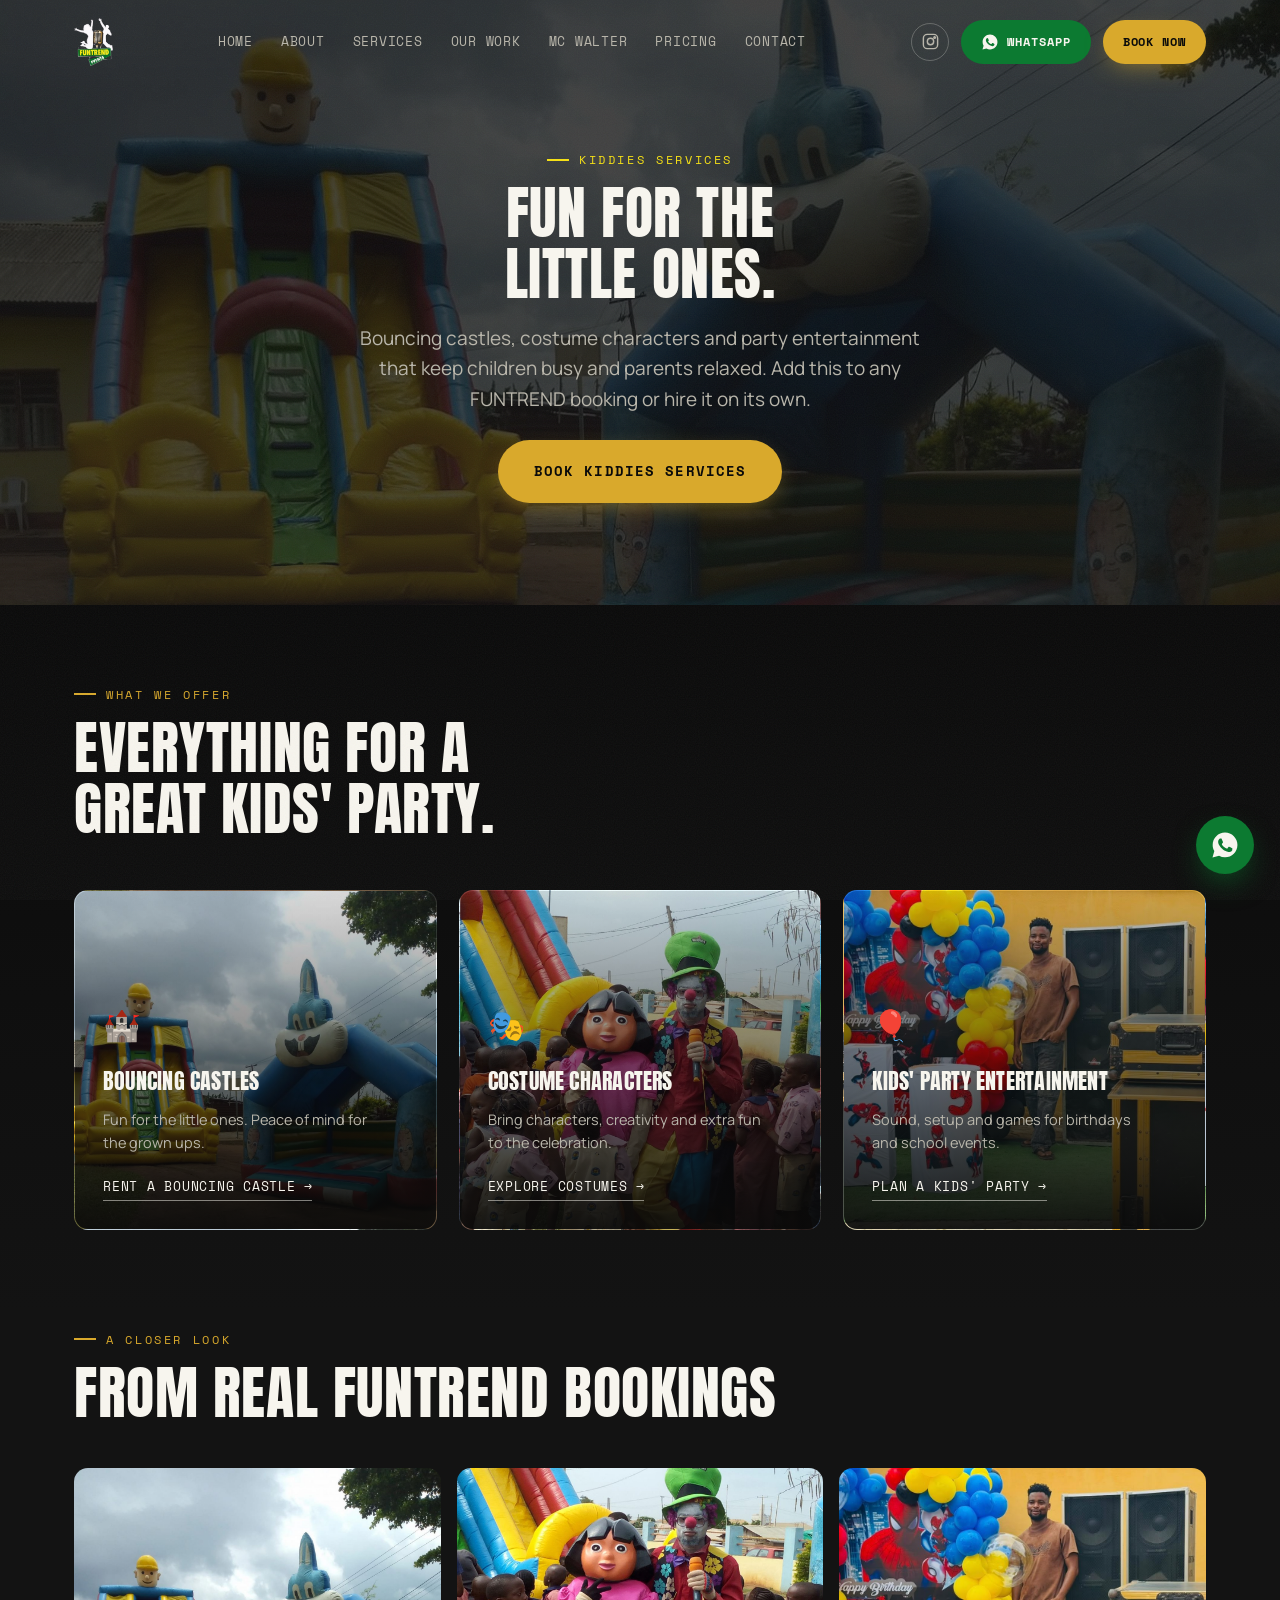
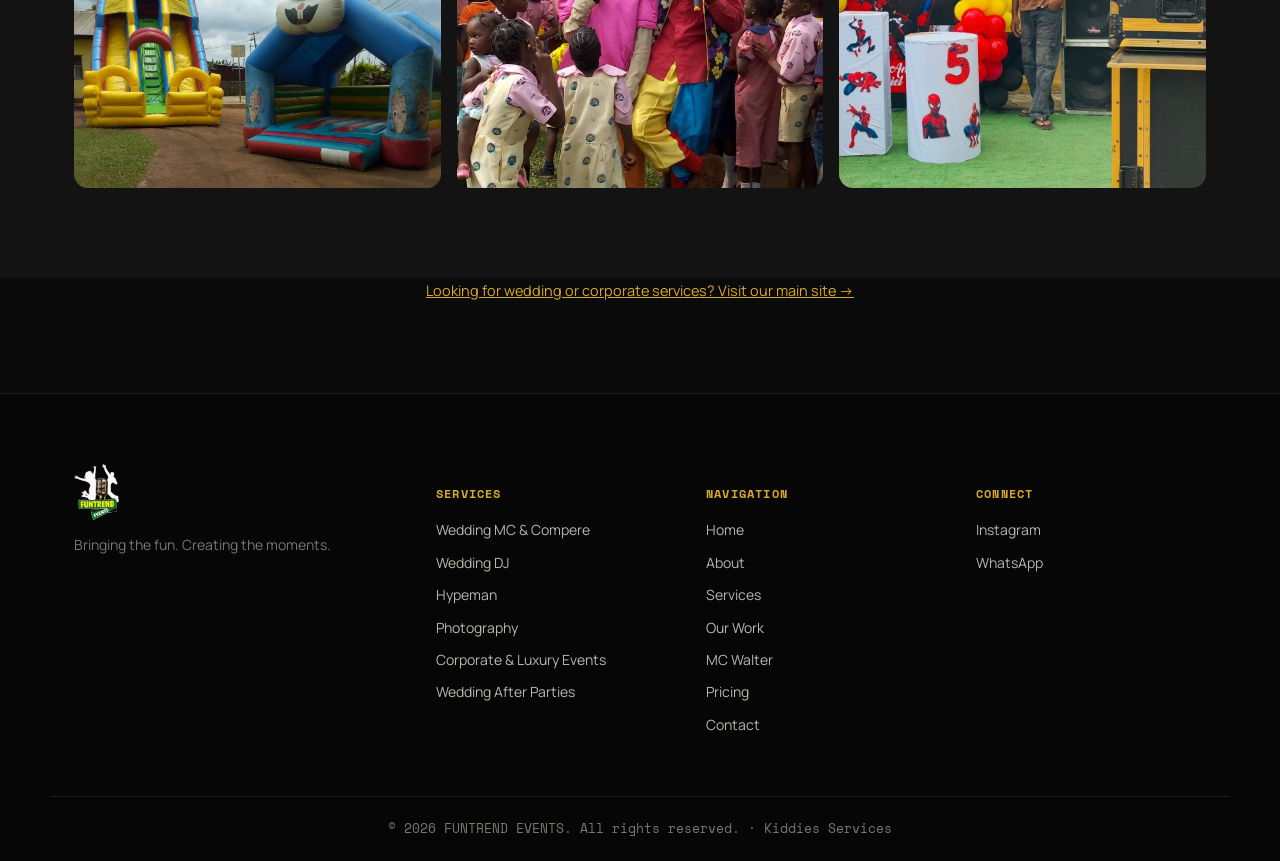
==== kiddies.html @ c2517381 "Wedding-focused rebrand: new services, pricing page, kiddies page, real client testimonials" ====
<!DOCTYPE html>
<html lang="en">
<head>
<meta charset="UTF-8">
<meta name="viewport" content="width=device-width, initial-scale=1.0, viewport-fit=cover">
<title>Kiddies Services | FUNTREND EVENTS Bouncing Castles &amp; Costume Characters</title>
<meta name="description" content="FUNTREND EVENTS kiddies services in Lagos, Nigeria. Bouncing castle rentals, costume and mascot characters, and party entertainment for children's birthdays and school events.">
<meta property="og:title" content="FUNTREND EVENTS Kiddies Services">
<meta property="og:description" content="Bouncing castles, costume characters and party entertainment for children's celebrations.">
<meta property="og:type" content="website">
<meta property="og:image" content="assets/images/castles.jpg">
<meta name="twitter:card" content="summary_large_image">
<link rel="icon" href="assets/images/logo.png">
<link rel="preconnect" href="https://fonts.googleapis.com">
<link rel="preconnect" href="https://fonts.gstatic.com" crossorigin>
<link href="https://fonts.googleapis.com/css2?family=Anton&family=Manrope:wght@400;500;600;700;800&family=Space+Mono:wght@400;700&display=swap" rel="stylesheet">
<link rel="stylesheet" href="assets/css/site.css">
<style>
/* ===== kiddies-page-only styles ===== */
.kiddies-hero{
  position:relative; padding:150px 0 80px; text-align:center; overflow:hidden;
  background:linear-gradient(180deg, #0a0a0a 0%, #131313 100%);
}
.kiddies-hero-bg{
  position:absolute; inset:0; background-image:url('assets/images/castles.jpg');
  background-size:cover; background-position:center 55%; opacity:0.22;
}
.kiddies-hero-content{ position:relative; z-index:2; max-width:680px; margin:0 auto; padding:0 24px; }
.kiddies-hero .eyebrow{ justify-content:center; color:var(--gold-bright); }
.kiddies-hero .eyebrow::before{ background:var(--gold-bright); }

.kiddies-services{ padding:80px 0; }
.kiddies-grid{ display:grid; grid-template-columns:repeat(3, 1fr); gap:22px; margin-top:50px; }

.kiddies-gallery{ padding:20px 0 90px; }
.kiddies-gallery-grid{ display:grid; grid-template-columns:repeat(3, 1fr); gap:16px; margin-top:44px; }
.kiddies-gallery-grid img{ width:100%; height:320px; object-fit:cover; border-radius:var(--radius); }

.kiddies-back{ text-align:center; padding:0 0 90px; }
.kiddies-back a{ color:var(--gold); text-decoration:underline; font-size:14.5px; }

@media (max-width:980px){
  .kiddies-grid, .kiddies-gallery-grid{ grid-template-columns:repeat(2, 1fr); }
}
@media (max-width:640px){
  .kiddies-grid, .kiddies-gallery-grid{ grid-template-columns:1fr; padding:0 20px; }
  .kiddies-hero{ padding:120px 0 60px; }
}
</style>
</head>
<body>
<div class="grain"></div>

<!-- ===== NAV ===== -->
<nav class="nav" id="nav">
  <div class="nav-inner">
    <a href="index.html" class="nav-logo">
      <img src="assets/images/logo.png" alt="FUNTREND EVENTS logo">
    </a>
    <div class="nav-links" id="navLinks">
      <a href="index.html">Home</a>
      <a href="index.html#about">About</a>
      <a href="index.html#services">Services</a>
      <a href="index.html#work">Our Work</a>
      <a href="index.html#mcwalter">MC Walter</a>
      <a href="pricing.html" class="is-current">Pricing</a>
      <a href="index.html#booking">Contact</a>
    </div>
    <div class="nav-cta">
      <a href="https://www.instagram.com/funtrendevents?igsh=MWdvNW51aXhkNHZ6cQ==" target="_blank" rel="noopener" class="nav-icon" aria-label="FUNTREND EVENTS on Instagram">
        <svg viewBox="0 0 24 24" width="19" height="19" fill="none" stroke="currentColor" stroke-width="1.8"><rect x="3" y="3" width="18" height="18" rx="5"/><circle cx="12" cy="12" r="4"/><circle cx="17.2" cy="6.8" r="1"/></svg>
      </a>
      <a href="https://wa.link/k0zn9k" target="_blank" rel="noopener" class="btn btn-wa-small">
        <svg viewBox="0 0 24 24" width="18" height="18" fill="currentColor"><path d="M12.04 2c-5.46 0-9.9 4.44-9.9 9.9 0 1.75.46 3.45 1.32 4.95L2 22l5.25-1.38a9.9 9.9 0 0 0 4.79 1.22h.01c5.46 0 9.9-4.44 9.9-9.9 0-2.64-1.03-5.12-2.9-6.99A9.82 9.82 0 0 0 12.04 2zm5.8 14.1c-.24.68-1.4 1.32-1.93 1.4-.49.08-1.1.11-1.78-.11-.41-.13-.94-.3-1.61-.6-2.84-1.23-4.7-4.1-4.84-4.29-.14-.19-1.16-1.54-1.16-2.94 0-1.4.73-2.08.99-2.37.26-.29.57-.36.76-.36.19 0 .38 0 .55.01.18.01.42-.07.65.5.24.58.81 2 .88 2.14.07.15.12.32.02.51-.09.19-.14.31-.28.48-.14.17-.29.37-.42.5-.14.14-.28.29-.12.57.16.28.71 1.17 1.52 1.9 1.05.94 1.93 1.23 2.21 1.37.28.14.44.12.6-.07.17-.19.72-.84.91-1.13.19-.29.38-.24.64-.14.26.1 1.66.78 1.94.93.28.14.47.21.53.33.07.12.07.68-.17 1.36z"/></svg>
        <span>WhatsApp</span>
      </a>
      <a href="index.html#booking" class="btn btn-primary btn-small">Book Now</a>
    </div>
    <button class="nav-burger" id="navBurger" aria-label="Open menu">
      <span></span><span></span><span></span>
    </button>
  </div>
</nav>

<div class="mobile-menu" id="mobileMenu">
  <a href="index.html">Home</a>
  <a href="index.html#about">About</a>
  <a href="index.html#services">Services</a>
  <a href="index.html#work">Our Work</a>
  <a href="index.html#mcwalter">MC Walter</a>
  <a href="pricing.html">Pricing</a>
  <a href="index.html#booking">Contact</a>
  <div class="mobile-menu-icons">
    <a href="https://www.instagram.com/funtrendevents?igsh=MWdvNW51aXhkNHZ6cQ==" target="_blank" rel="noopener" aria-label="Instagram">
      <svg viewBox="0 0 24 24" width="24" height="24" fill="none" stroke="currentColor" stroke-width="1.8"><rect x="3" y="3" width="18" height="18" rx="5"/><circle cx="12" cy="12" r="4"/><circle cx="17.2" cy="6.8" r="1"/></svg>
    </a>
  </div>
  <a href="https://wa.link/k0zn9k" target="_blank" rel="noopener" class="btn btn-wa-small" style="margin-top:6px;">Chat on WhatsApp</a>
</div>


<section class="kiddies-hero">
  <div class="kiddies-hero-bg"></div>
  <div class="kiddies-hero-content">
    <p class="eyebrow eyebrow--hero">Kiddies Services</p>
    <h1 class="h2" style="color:var(--white);">FUN FOR THE<br>LITTLE ONES.</h1>
    <p class="hero-sub" style="margin:0 auto;">Bouncing castles, costume characters and party entertainment that keep children busy and parents relaxed. Add this to any FUNTREND booking or hire it on its own.</p>
    <div class="hero-ctas" style="margin-top:26px;">
      <a href="https://wa.link/k0zn9k" target="_blank" rel="noopener" class="btn btn-primary btn-large">Book Kiddies Services</a>
    </div>
  </div>
</section>

<section class="section section--services kiddies-services" id="kiddies-services">
  <div class="container">
    <p class="eyebrow">What We Offer</p>
    <h2 class="h2">EVERYTHING FOR A<br>GREAT KIDS' PARTY.</h2>
  </div>

  <div class="kiddies-grid container">
    <div class="service-card" style="background-image:url('assets/images/castles.jpg'); background-position:center 45%;">
      <div class="service-card-shade"></div>
      <div class="service-card-body">
        <span class="service-icon">🏰</span>
        <h3>Bouncing Castles</h3>
        <p>Fun for the little ones. Peace of mind for the grown ups.</p>
        <a href="https://wa.link/k0zn9k" target="_blank" rel="noopener" class="link-arrow link-arrow--light">Rent a Bouncing Castle</a>
      </div>
    </div>

    <div class="service-card" style="background-image:url('assets/images/costume.jpg'); background-position:center 20%;">
      <div class="service-card-shade"></div>
      <div class="service-card-body">
        <span class="service-icon">🎭</span>
        <h3>Costume Characters</h3>
        <p>Bring characters, creativity and extra fun to the celebration.</p>
        <a href="https://wa.link/k0zn9k" target="_blank" rel="noopener" class="link-arrow link-arrow--light">Explore Costumes</a>
      </div>
    </div>

    <div class="service-card" style="background-image:url('assets/images/crew_birthday.jpg')">
      <div class="service-card-shade"></div>
      <div class="service-card-body">
        <span class="service-icon">🎈</span>
        <h3>Kids' Party Entertainment</h3>
        <p>Sound, setup and games for birthdays and school events.</p>
        <a href="https://wa.link/k0zn9k" target="_blank" rel="noopener" class="link-arrow link-arrow--light">Plan A Kids' Party</a>
      </div>
    </div>
  </div>
</section>

<section class="section section--dark kiddies-gallery" id="kiddies-gallery">
  <div class="container">
    <p class="eyebrow">A Closer Look</p>
    <h2 class="h2">FROM REAL FUNTREND BOOKINGS</h2>
  </div>
  <div class="kiddies-gallery-grid container">
    <img src="assets/images/castles.jpg" alt="Bouncing castles set up for a kids event">
    <img src="assets/images/costume.jpg" alt="FUNTREND costume character with children">
    <img src="assets/images/crew_birthday.jpg" alt="FUNTREND set up for a children's birthday party">
  </div>
</section>

<section class="kiddies-back">
  <a href="index.html">Looking for wedding or corporate services? Visit our main site &rarr;</a>
</section>

<!-- ===== FOOTER ===== -->
<footer class="footer">
  <div class="footer-top container">
    <div class="footer-brand">
      <img src="assets/images/logo.png" alt="FUNTREND EVENTS">
      <p>Bringing the fun. Creating the moments.</p>
    </div>
    <div class="footer-col">
      <h5>Services</h5>
      <a href="index.html#services">Wedding MC &amp; Compere</a>
      <a href="index.html#services">Wedding DJ</a>
      <a href="index.html#services">Hypeman</a>
      <a href="index.html#services">Photography</a>
      <a href="index.html#services">Corporate &amp; Luxury Events</a>
      <a href="index.html#services">Wedding After Parties</a>
    </div>
    <div class="footer-col">
      <h5>Navigation</h5>
      <a href="index.html">Home</a>
      <a href="index.html#about">About</a>
      <a href="index.html#services">Services</a>
      <a href="index.html#work">Our Work</a>
      <a href="index.html#mcwalter">MC Walter</a>
      <a href="pricing.html">Pricing</a>
      <a href="index.html#booking">Contact</a>
    </div>
    <div class="footer-col">
      <h5>Connect</h5>
      <a href="https://www.instagram.com/funtrendevents?igsh=MWdvNW51aXhkNHZ6cQ==" target="_blank" rel="noopener">Instagram</a>
      <a href="https://wa.link/k0zn9k" target="_blank" rel="noopener">WhatsApp</a>
    </div>
  </div>
  <div class="footer-bottom container">
    <p>&copy; <span id="year"></span> FUNTREND EVENTS. All rights reserved. &middot; <a href="kiddies.html">Kiddies Services</a></p>
  </div>
</footer>

<a href="https://wa.link/k0zn9k" target="_blank" rel="noopener" class="wa-float" aria-label="Chat with FUNTREND EVENTS on WhatsApp">
  <svg viewBox="0 0 24 24" width="30" height="30" fill="currentColor"><path d="M12.04 2c-5.46 0-9.9 4.44-9.9 9.9 0 1.75.46 3.45 1.32 4.95L2 22l5.25-1.38a9.9 9.9 0 0 0 4.79 1.22h.01c5.46 0 9.9-4.44 9.9-9.9 0-2.64-1.03-5.12-2.9-6.99A9.82 9.82 0 0 0 12.04 2zm5.8 14.1c-.24.68-1.4 1.32-1.93 1.4-.49.08-1.1.11-1.78-.11-.41-.13-.94-.3-1.61-.6-2.84-1.23-4.7-4.1-4.84-4.29-.14-.19-1.16-1.54-1.16-2.94 0-1.4.73-2.08.99-2.37.26-.29.57-.36.76-.36.19 0 .38 0 .55.01.18.01.42-.07.65.5.24.58.81 2 .88 2.14.07.15.12.32.02.51-.09.19-.14.31-.28.48-.14.17-.29.37-.42.5-.14.14-.28.29-.12.57.16.28.71 1.17 1.52 1.9 1.05.94 1.93 1.23 2.21 1.37.28.14.44.12.6-.07.17-.19.72-.84.91-1.13.19-.29.38-.24.64-.14.26.1 1.66.78 1.94.93.28.14.47.21.53.33.07.12.07.68-.17 1.36z"/></svg>
</a>

<div class="sticky-book" id="stickyBook">
  <a href="https://wa.link/k0zn9k" target="_blank" rel="noopener" class="sticky-book-wa" aria-label="WhatsApp">
    <svg viewBox="0 0 24 24" width="22" height="22" fill="currentColor"><path d="M12.04 2c-5.46 0-9.9 4.44-9.9 9.9 0 1.75.46 3.45 1.32 4.95L2 22l5.25-1.38a9.9 9.9 0 0 0 4.79 1.22h.01c5.46 0 9.9-4.44 9.9-9.9 0-2.64-1.03-5.12-2.9-6.99A9.82 9.82 0 0 0 12.04 2zm5.8 14.1c-.24.68-1.4 1.32-1.93 1.4-.49.08-1.1.11-1.78-.11-.41-.13-.94-.3-1.61-.6-2.84-1.23-4.7-4.1-4.84-4.29-.14-.19-1.16-1.54-1.16-2.94 0-1.4.73-2.08.99-2.37.26-.29.57-.36.76-.36.19 0 .38 0 .55.01.18.01.42-.07.65.5.24.58.81 2 .88 2.14.07.15.12.32.02.51-.09.19-.14.31-.28.48-.14.17-.29.37-.42.5-.14.14-.28.29-.12.57.16.28.71 1.17 1.52 1.9 1.05.94 1.93 1.23 2.21 1.37.28.14.44.12.6-.07.17-.19.72-.84.91-1.13.19-.29.38-.24.64-.14.26.1 1.66.78 1.94.93.28.14.47.21.53.33.07.12.07.68-.17 1.36z"/></svg>
  </a>
  <a href="index.html#booking" class="sticky-book-btn">Book Now</a>
</div>


<script src="assets/js/site.js"></script>
</body>
</html>
---- assets/css/site.css ----
/* ===========================================================
   FUNTREND EVENTS — design tokens
   Palette pulled from the FUNTREND logo:
   black base, brand green banner, bright gold wordmark,
   warm brass accent from the microphone.
=========================================================== */
:root{
  --black: #0a0a0a;
  --black-soft: #131313;
  --black-card: #181818;
  --green: #0c7a31;
  --green-deep: #073d19;
  --green-bright: #14a344;
  --gold: #d9a92c;
  --gold-bright: #f5e017;
  --white: #f7f5ee;
  --off: #b9b6ab;
  --off-dim: #7a776d;
  --line: rgba(247,245,238,0.1);

  --display: 'Anton', 'Arial Narrow', sans-serif;
  --body: 'Manrope', -apple-system, BlinkMacSystemFont, sans-serif;
  --mono: 'Space Mono', monospace;

  --container: 1180px;
  --radius: 14px;
  --radius-sm: 8px;
}

*,*::before,*::after{ box-sizing:border-box; }
html{ scroll-behavior:smooth; }
body{
  margin:0;
  background:var(--black);
  color:var(--white);
  font-family:var(--body);
  font-size:16px;
  line-height:1.6;
  -webkit-font-smoothing:antialiased;
  overflow-x:hidden;
}
img{ max-width:100%; display:block; }
a{ color:inherit; text-decoration:none; }
button{ font-family:inherit; cursor:pointer; }
ul{ margin:0; padding:0; list-style:none; }
h1,h2,h3,h4{ margin:0; font-family:var(--display); font-weight:400; letter-spacing:0.01em; }
p{ margin:0; }

@media (prefers-reduced-motion: reduce){
  *{ animation-duration:0.001ms !important; animation-iteration-count:1 !important; transition-duration:0.001ms !important; scroll-behavior:auto !important; }
}

.container{ max-width:var(--container); margin:0 auto; padding:0 24px; }

.grain{
  position:fixed; inset:0; pointer-events:none; z-index:1;
  opacity:0.05; isolation:isolate;
  background-image:url("data:image/svg+xml,%3Csvg xmlns='http://www.w3.org/2000/svg' width='120' height='120'%3E%3Cfilter id='n'%3E%3CfeTurbulence type='fractalNoise' baseFrequency='0.9' numOctaves='2' stitchTiles='stitch'/%3E%3C/filter%3E%3Crect width='100%25' height='100%25' filter='url(%23n)'/%3E%3C/svg%3E");
}

.eyebrow{
  font-family:var(--mono);
  font-size:12px;
  letter-spacing:0.22em;
  text-transform:uppercase;
  color:var(--gold);
  margin:0 0 14px;
  display:flex; align-items:center; gap:10px;
}
.eyebrow::before{
  content:''; width:22px; height:2px; background:var(--gold); display:inline-block;
}
.eyebrow--hero{ color:var(--gold-bright); justify-content:center; }
.eyebrow--hero::before{ background:var(--gold-bright); }

.h2{
  font-size:clamp(34px, 6vw, 58px);
  line-height:1.05;
  margin-bottom:18px;
  text-transform:uppercase;
}
.h3{
  font-size:clamp(24px, 3.6vw, 32px);
  line-height:1.15;
  margin-bottom:16px;
  text-transform:uppercase;
}
.lead{
  font-size:clamp(16px, 2vw, 19px);
  color:var(--off);
  max-width:640px;
  margin-bottom:8px;
}

/* ===== buttons ===== */
.btn{
  display:inline-flex; align-items:center; justify-content:center; gap:8px;
  font-family:var(--mono); font-weight:700; font-size:13px; letter-spacing:0.08em; text-transform:uppercase;
  padding:16px 28px; border-radius:100px; border:2px solid transparent;
  transition:transform 0.25s ease, box-shadow 0.25s ease, background 0.25s ease, border-color .25s ease, color .25s ease;
  white-space:nowrap;
}
.btn-primary{ background:var(--gold); color:var(--black); box-shadow:0 8px 24px -8px rgba(217,169,44,0.6); }
.btn-primary:hover{ transform:translateY(-2px); box-shadow:0 12px 28px -8px rgba(217,169,44,0.75); background:var(--gold-bright); }
.btn-outline{ border-color:rgba(247,245,238,0.35); color:var(--white); }
.btn-outline:hover{ border-color:var(--gold); color:var(--gold); transform:translateY(-2px); }
.btn-large{ padding:18px 34px; font-size:14px; }
.btn-small{ padding:11px 18px; font-size:11.5px; }
.btn-full{ width:100%; }
.btn-wa-small{ background:var(--green); color:var(--white); padding:11px 18px; font-size:11.5px; }
.btn-wa-small:hover{ background:var(--green-bright); transform:translateY(-2px); }

.link-arrow{
  display:inline-flex; align-items:center; gap:8px;
  font-family:var(--mono); font-size:12.5px; letter-spacing:0.06em; text-transform:uppercase;
  color:var(--gold); border-bottom:1px solid rgba(217,169,44,0.4); padding-bottom:3px;
  transition:gap .25s ease, color .25s ease;
}
.link-arrow::after{ content:'\2192'; transition:transform .25s ease; }
.link-arrow:hover{ gap:12px; }
.link-arrow--light{ color:var(--white); border-color:rgba(247,245,238,0.5); }

/* ===== equalizer signature motif ===== */
.eq-row{ display:flex; align-items:flex-end; gap:5px; justify-content:center; }
.eq-row span{
  width:4px; background:var(--gold);
  border-radius:2px;
  animation:eqPulse 1.1s ease-in-out infinite;
}
.eq-row--hero{ position:relative; z-index:3; padding-top:120px; height:26px; opacity:0.85; }
.eq-row--hero span{ height:8px; }
.eq-row span:nth-child(odd){ animation-duration:0.9s; }
.eq-row span:nth-child(3n){ animation-duration:1.3s; animation-delay:.15s; }
.eq-row span:nth-child(4n){ animation-duration:0.75s; animation-delay:.3s; }
@keyframes eqPulse{
  0%,100%{ height:6px; }
  50%{ height:26px; }
}
.eq-divider{ height:22px; margin:0 auto 0; }

/* ===== nav ===== */
.nav{
  position:fixed; top:0; left:0; right:0; z-index:100;
  background:transparent;
  transition:background .35s ease, box-shadow .35s ease, padding .35s ease;
  padding:18px 0;
}
.nav.is-scrolled{ background:rgba(10,10,10,0.88); backdrop-filter:blur(10px); box-shadow:0 8px 24px -12px rgba(0,0,0,0.6); padding:10px 0; }
.nav-inner{
  max-width:var(--container); margin:0 auto; padding:0 24px;
  display:flex; align-items:center; justify-content:space-between; gap:20px;
}
.nav-logo img{ height:48px; width:auto; transition:height .3s ease; }
.nav.is-scrolled .nav-logo img{ height:38px; }
.nav-links{ display:flex; gap:28px; }
.nav-links a{
  font-family:var(--mono); font-size:12.5px; letter-spacing:0.06em; text-transform:uppercase;
  color:var(--off); transition:color .2s ease; position:relative;
}
.nav-links a:hover{ color:var(--gold-bright); }
.nav-cta{ display:flex; align-items:center; gap:12px; }
.nav-icon{
  display:flex; align-items:center; justify-content:center; width:38px; height:38px;
  border-radius:50%; border:1px solid rgba(247,245,238,0.25); color:var(--off);
  transition:all .25s ease;
}
.nav-icon:hover{ color:var(--gold-bright); border-color:var(--gold); transform:translateY(-2px); }
.mobile-menu-icons{ display:flex; gap:16px; margin-top:6px; }
.mobile-menu-icons a{ color:var(--off); transition:color .2s ease; }
.mobile-menu-icons a:hover{ color:var(--gold-bright); }
.nav-burger{ display:none; flex-direction:column; gap:5px; background:none; border:none; padding:6px; z-index:101; }
.nav-burger span{ width:24px; height:2px; background:var(--white); border-radius:2px; transition:transform .3s ease, opacity .3s ease; }
.mobile-menu{
  position:fixed; inset:0; background:#060606; z-index:99; isolation:isolate;
  display:flex; flex-direction:column; align-items:center; justify-content:center; gap:22px;
  opacity:0; pointer-events:none; transition:opacity .3s ease;
}
.mobile-menu.is-open{ opacity:1; pointer-events:auto; }
.mobile-menu a{ font-family:var(--display); font-size:26px; text-transform:uppercase; color:var(--white); }
.mobile-menu a:hover{ color:var(--gold); }

/* ===== hero ===== */
.hero{
  position:relative; min-height:100svh; display:flex; flex-direction:column; align-items:center; justify-content:center;
  overflow:hidden; text-align:center; padding:120px 20px 60px;
}
.hero-bg{
  position:absolute; inset:0; background-size:cover; background-position:center 62%;
  transform:scale(1.08); animation:heroZoom 18s ease-in-out infinite alternate;
}
@keyframes heroZoom{ from{ transform:scale(1.08);} to{ transform:scale(1);} }
.hero-overlay{
  position:absolute; inset:0;
  background:
    linear-gradient(180deg, rgba(6,6,6,0.72) 0%, rgba(6,6,6,0.55) 28%, rgba(6,6,6,0.88) 78%, #0a0a0a 100%),
    linear-gradient(90deg, rgba(6,6,6,0.55), rgba(6,6,6,0.25) 40%, rgba(6,6,6,0.25) 60%, rgba(6,6,6,0.55));
}
.hero-content{ position:relative; z-index:3; max-width:820px; }
.hero-logo{ width:150px; margin:0 auto 14px; filter:drop-shadow(0 10px 30px rgba(0,0,0,0.5)); }
.hero-title{
  font-size:clamp(40px, 8.6vw, 96px);
  line-height:0.98;
  color:var(--white);
  margin:6px 0 22px;
  text-shadow:0 12px 40px rgba(0,0,0,0.5);
}
.hero-title br{ display:block; }
.hero-sub{
  font-size:clamp(16px, 2.1vw, 19px);
  color:var(--off);
  max-width:600px; margin:0 auto 30px;
}
.hero-ctas{ display:flex; gap:16px; justify-content:center; flex-wrap:wrap; margin-bottom:22px; }
.hero-tag{ font-family:var(--mono); font-size:12.5px; letter-spacing:0.08em; text-transform:uppercase; color:var(--gold-bright); }
.scroll-cue{
  position:absolute; bottom:26px; left:50%; transform:translateX(-50%); z-index:3;
}
.scroll-cue span{
  display:block; width:26px; height:42px; border:2px solid rgba(247,245,238,0.4); border-radius:20px; position:relative;
}
.scroll-cue span::before{
  content:''; position:absolute; top:6px; left:50%; width:4px; height:8px; background:var(--gold);
  border-radius:2px; transform:translateX(-50%); animation:scrollDown 1.6s ease infinite;
}
@keyframes scrollDown{ 0%{ opacity:1; top:6px;} 70%{ opacity:0; top:22px;} 100%{ opacity:0; top:6px;} }
/* ===== generic section ===== */
.section{ padding:96px 0; position:relative; }
.section--dark{ background:var(--black-soft); }
.section--dark + .section--dark{ padding-top:0; }

/* ===== about / mc intro ===== */
.mc-intro{
  max-width:var(--container); margin:70px auto 0; padding:0 24px;
  display:grid; grid-template-columns:0.85fr 1.15fr; gap:60px; align-items:center;
}
.mc-intro-media{ position:relative; }
.mc-intro-media img{ border-radius:var(--radius); width:100%; aspect-ratio:4/5; object-fit:cover; object-position:center 15%; }
.mc-intro-frame{
  position:absolute; top:18px; left:18px; right:-18px; bottom:-18px;
  border:2px solid var(--gold); border-radius:var(--radius); z-index:-1;
}
.mc-intro-copy p{ color:var(--off); margin-bottom:16px; }
.mc-intro-copy p:last-of-type{ margin-bottom:24px; }

/* ===== services ===== */
.section--services{ background:linear-gradient(180deg, var(--black) 0%, var(--black-soft) 100%); }
.services-grid{
  display:grid; grid-template-columns:repeat(3, 1fr); gap:22px; margin-top:56px;
}
.service-card{
  position:relative; border-radius:var(--radius); overflow:hidden; min-height:340px;
  display:flex; align-items:flex-end;
  background-size:cover; background-position:center;
  border:1px solid var(--line);
  transition:transform .35s ease, box-shadow .35s ease;
}
.service-card:hover{ transform:translateY(-6px); box-shadow:0 20px 40px -18px rgba(0,0,0,0.7); }
.service-card-shade{
  position:absolute; inset:0;
  background:linear-gradient(180deg, rgba(10,10,10,0.15) 0%, rgba(10,10,10,0.55) 55%, rgba(10,10,10,0.94) 100%);
}
.service-card-body{ position:relative; z-index:2; padding:28px; }
.service-card--placeholder{ background:var(--black-card); align-items:flex-start; }
.service-card--placeholder .service-card-body{ padding:32px 28px; }
.service-icon{ font-size:30px; display:block; margin-bottom:14px; }
.service-card h3{ font-size:22px; text-transform:uppercase; margin-bottom:10px; color:var(--white); }
.service-card p{ color:var(--off); font-size:14.5px; margin-bottom:18px; max-width:280px; }

/* ===== experience ===== */
.section--experience{ text-align:center; }
.section--experience .container > .eyebrow{ justify-content:center; }
.section--experience .lead{ margin:0 auto 50px; }
.journey{
  display:flex; justify-content:center; align-items:center; flex-wrap:wrap; gap:0; margin-bottom:70px;
}
.journey-step{
  font-family:var(--mono); font-size:12px; letter-spacing:0.12em; text-transform:uppercase;
  color:var(--gold-bright); padding:10px 22px; border:1px solid rgba(217,169,44,0.35); border-radius:100px;
}
.journey-step:not(:last-child)::after{
  content:'\2192'; color:var(--off-dim); margin-left:22px; font-family:var(--body);
}
.experience-wheel{
  position:relative; width:min(600px, 92vw); aspect-ratio:1/1; margin:0 auto;
  --radius:255px;
}
.wheel-center{
  position:absolute; top:50%; left:50%; transform:translate(-50%,-50%);
  width:34%; aspect-ratio:1/1; border-radius:50%; overflow:hidden;
  border:3px solid var(--gold); box-shadow:0 0 0 10px rgba(217,169,44,0.08);
  z-index:2;
}
.wheel-center img{ width:100%; height:100%; object-fit:cover; }
.wheel-orbit{
  position:absolute; inset:0;
  animation:orbitSpin 26s linear infinite;
}
.experience-wheel:hover .wheel-orbit,
.experience-wheel:hover .wheel-item-inner{ animation-play-state:paused; }
.wheel-item{
  position:absolute; top:50%; left:50%; width:100px; height:100px; margin:-50px;
  transform:rotate(var(--angle)) translate(var(--radius)) rotate(calc(-1 * var(--angle)));
  display:flex; align-items:center; justify-content:center;
}
.wheel-item-inner{
  display:flex; flex-direction:column; align-items:center; gap:6px;
  font-family:var(--mono); font-size:12px; letter-spacing:0.05em; text-transform:uppercase; color:var(--white);
  width:100px; text-align:center;
  animation:orbitSpinReverse 26s linear infinite;
}
.wheel-item-inner span{ font-size:26px; }
@keyframes orbitSpin{ from{ transform:rotate(0deg); } to{ transform:rotate(360deg); } }
@keyframes orbitSpinReverse{ from{ transform:rotate(0deg); } to{ transform:rotate(-360deg); } }
.wheel-caption{ margin-top:40px; color:var(--off); font-size:14.5px; }
/* ===== event types ===== */
.section--light{ background:var(--white); color:var(--black); }
.eyebrow--dark{ color:var(--green); }
.eyebrow--dark::before{ background:var(--green); }
.h2--dark{ color:var(--black); }
.types-grid{
  display:grid; grid-template-columns:repeat(3, 1fr); gap:18px; margin-top:50px;
}
.type-card{
  background:var(--black-card); border:1px solid var(--line); border-radius:var(--radius);
  padding:32px 26px; transition:transform .3s ease, border-color .3s ease;
}
.type-card:hover{ transform:translateY(-5px); border-color:var(--gold); }
.type-icon{ font-size:30px; display:block; margin-bottom:14px; }
.type-card h4{ font-size:19px; text-transform:uppercase; margin-bottom:8px; }
.type-card p{ color:var(--off); font-size:14px; }
.type-card--black{
  background:var(--black); border-color:var(--black);
}
.type-card--black h4{ color:var(--white); }
.type-card--black:hover{ border-color:var(--gold); box-shadow:0 14px 30px -16px rgba(0,0,0,0.35); }
.types-more{ text-align:center; margin-top:36px; }
.types-more p{ font-family:var(--mono); font-size:13px; color:rgba(10,10,10,0.62); }
.types-more a{ color:var(--green); text-decoration:underline; }

/* ===== our work ===== */
.work-block{ margin-top:56px; }
.work-block:first-of-type{ margin-top:50px; }
.work-block-head{ display:flex; align-items:baseline; justify-content:space-between; gap:20px; margin-bottom:20px; flex-wrap:wrap; }
.work-block-head h3{ font-size:22px; text-transform:uppercase; color:var(--gold-bright); }
.work-block-head p{ color:var(--off-dim); font-size:14px; }
.work-strip{ display:grid; grid-auto-flow:column; grid-auto-columns:minmax(260px, 1fr); gap:16px; overflow-x:auto; padding-bottom:6px; scroll-snap-type:x mandatory; }
.work-strip img{ width:100%; height:340px; object-fit:cover; border-radius:var(--radius); scroll-snap-align:start; }
.work-strip::-webkit-scrollbar{ height:6px; }
.work-strip::-webkit-scrollbar-thumb{ background:var(--line); border-radius:10px; }

/* ===== gallery ===== */
.filter-bar{ display:flex; gap:10px; flex-wrap:wrap; margin:44px auto 36px; }
.filter-chip{
  background:transparent; border:1px solid var(--line); color:var(--off);
  font-family:var(--mono); font-size:12px; letter-spacing:0.05em; text-transform:uppercase;
  padding:10px 18px; border-radius:100px; transition:all .25s ease;
}
.filter-chip:hover{ border-color:var(--gold); color:var(--gold); }
.filter-chip.is-active{ background:var(--gold); border-color:var(--gold); color:var(--black); font-weight:700; }

.masonry{ columns:3 220px; column-gap:16px; }
.masonry-item{
  position:relative; break-inside:avoid; margin-bottom:16px; border-radius:var(--radius); overflow:hidden;
  cursor:pointer; opacity:1; transform:scale(1); transition:opacity .3s ease, transform .3s ease;
}
.masonry-item.is-hidden{ display:none; }
.masonry-item img{ width:100%; display:block; transition:transform .5s ease; }
.masonry-item:hover img{ transform:scale(1.06); }
.masonry-tag{
  position:absolute; bottom:12px; left:12px; background:rgba(10,10,10,0.75); backdrop-filter:blur(4px);
  font-family:var(--mono); font-size:10.5px; letter-spacing:0.08em; text-transform:uppercase; color:var(--gold-bright);
  padding:6px 12px; border-radius:100px;
}

.lightbox{
  position:fixed; inset:0; background:rgba(6,6,6,0.96); z-index:200;
  display:flex; align-items:center; justify-content:center; padding:40px;
  opacity:0; pointer-events:none; transition:opacity .3s ease;
}
.lightbox.is-open{ opacity:1; pointer-events:auto; }
.lightbox img{ max-width:100%; max-height:88vh; border-radius:8px; }
.lightbox-close{
  position:absolute; top:24px; right:28px; background:none; border:none; color:var(--white);
  font-size:36px; line-height:1; opacity:0.8;
}
.lightbox-close:hover{ opacity:1; color:var(--gold); }

/* ===== empty state for gallery filters with no photos yet ===== */
.masonry-empty{
  display:none; text-align:center; padding:60px 20px; color:var(--off-dim);
  font-family:var(--mono); font-size:13px; letter-spacing:0.04em;
}
.masonry-empty.is-visible{ display:block; }
/* ===== reels ===== */
.section--reels .container > .eyebrow{ justify-content:flex-start; }
.reels-row{
  display:flex; gap:18px; overflow-x:auto; padding:8px 24px 20px; margin-top:44px; scroll-snap-type:x mandatory;
}
.reels-row.container{ max-width:100%; padding-left:calc((100vw - var(--container)) / 2 + 24px); padding-right:24px; }
.reel-card{
  flex:0 0 auto; width:220px; aspect-ratio:9/16; border-radius:var(--radius); overflow:hidden;
  border:1px solid var(--line); scroll-snap-align:start; background:#000;
  box-shadow:0 20px 40px -20px rgba(0,0,0,0.8);
}
.reel-card video{ width:100%; height:100%; object-fit:cover; }
.reels-cta{ text-align:center; margin-top:50px; }
.reels-cta p{
  font-family:var(--mono); font-size:13px; letter-spacing:0.1em; text-transform:uppercase; color:var(--off);
  margin-bottom:18px;
}

/* ===== why choose ===== */
.why-grid{ display:grid; grid-template-columns:repeat(3, 1fr); gap:24px; margin-top:50px; }
.why-card{ padding:8px 0; border-top:1px solid var(--line); padding-top:22px; }
.why-num{ font-family:var(--mono); color:var(--gold); font-size:13px; letter-spacing:0.1em; }
.why-card h4{ font-size:18px; text-transform:uppercase; margin:14px 0 10px; }
.why-card p{ color:var(--off); font-size:14.5px; }

/* ===== mc walter dedicated ===== */
.section--mcwalter{
  padding:0; display:grid; grid-template-columns:1fr 1fr; align-items:stretch; min-height:640px;
}
.mcwalter-media{ position:relative; min-height:420px; }
.mcwalter-media img{ width:100%; height:100%; object-fit:cover; object-position:75% 30%; position:absolute; inset:0; }
.mcwalter-content{
  padding:90px 60px; display:flex; flex-direction:column; justify-content:center;
  background:radial-gradient(circle at 0% 0%, rgba(217,169,44,0.06), transparent 60%);
}
.mcwalter-name{ font-family:var(--display); font-size:30px; text-transform:uppercase; color:var(--gold-bright); margin:6px 0 4px; }
.mcwalter-legal{ font-family:var(--mono); font-size:11.5px; letter-spacing:0.05em; color:var(--off-dim); margin-bottom:10px; }
.mcwalter-title{ font-family:var(--mono); font-size:12px; letter-spacing:0.1em; text-transform:uppercase; color:var(--off-dim); margin-bottom:26px; }
.mcwalter-content p{ color:var(--off); margin-bottom:16px; max-width:520px; }
.mcwalter-content .btn{ margin-top:10px; align-self:flex-start; }
/* ===== testimonials ===== */
.testimonial-grid{ display:grid; grid-template-columns:repeat(3, 1fr); gap:22px; margin-top:50px; }
.testimonial-card{ background:var(--black-card); border:1px solid var(--line); border-radius:var(--radius); padding:30px; }
.quote-mark{ font-family:var(--display); font-size:44px; color:var(--gold); opacity:0.5; line-height:1; margin-bottom:10px; }
.testimonial-text{ color:var(--off); font-size:15px; line-height:1.65; margin-bottom:22px; }
.testimonial-name{ font-family:var(--mono); font-size:12.5px; letter-spacing:0.04em; color:var(--white); font-weight:700; }
.testimonial-name span{ display:block; color:var(--off-dim); font-weight:400; text-transform:uppercase; letter-spacing:0.06em; font-size:11px; margin-top:4px; }
.testimonial-note{ text-align:center; color:var(--off-dim); font-family:var(--mono); font-size:12px; letter-spacing:0.04em; margin-top:34px; }

/* ===== booking ===== */
.section--booking{ background:radial-gradient(circle at 100% 0%, rgba(12,122,49,0.12), transparent 55%), var(--black-soft); }
.booking-wrap{ display:grid; grid-template-columns:1.5fr 1fr; gap:40px; margin-top:50px; align-items:start; }
.booking-form{ background:var(--black-card); border:1px solid var(--line); border-radius:var(--radius); padding:36px; }
.form-row{ display:grid; grid-template-columns:1fr 1fr; gap:18px; }
.form-group{ margin-bottom:20px; }
.form-group label{ display:block; font-family:var(--mono); font-size:11.5px; letter-spacing:0.06em; text-transform:uppercase; color:var(--off); margin-bottom:8px; }
.form-group input, .form-group textarea{
  width:100%; background:var(--black-soft); border:1px solid var(--line); border-radius:var(--radius-sm);
  padding:13px 14px; color:var(--white); font-family:var(--body); font-size:14.5px; transition:border-color .2s ease;
}
.form-group input:focus, .form-group textarea:focus{ outline:none; border-color:var(--gold); }
.checkbox-grid{ display:flex; flex-wrap:wrap; gap:10px; }
.checkbox-pill{ position:relative; }
.checkbox-pill input{ position:absolute; opacity:0; }
.checkbox-pill span{
  display:inline-block; padding:10px 16px; border:1px solid var(--line); border-radius:100px;
  font-size:13px; color:var(--off); transition:all .2s ease; cursor:pointer;
}
.checkbox-pill input:checked + span{ background:var(--gold); border-color:var(--gold); color:var(--black); font-weight:700; }
.checkbox-pill input:focus-visible + span{ outline:2px solid var(--gold); outline-offset:2px; }
.form-note{ text-align:center; margin-top:16px; font-size:13px; color:var(--off-dim); }
.form-note a{ color:var(--gold); text-decoration:underline; }

.booking-side{ display:flex; flex-direction:column; gap:20px; }
.wa-card{
  background:var(--green); border-radius:var(--radius); padding:28px; display:flex; flex-direction:column; align-items:flex-start; gap:8px;
  transition:transform .25s ease;
}
.wa-card:hover{ transform:translateY(-4px); }
.wa-card-title{ font-family:var(--display); font-size:20px; text-transform:uppercase; margin-top:6px; }
.wa-card-sub{ font-size:13.5px; color:rgba(247,245,238,0.85); }
.booking-note-card{ background:var(--black-card); border:1px solid var(--line); border-radius:var(--radius); padding:26px; }
.booking-note-card p:last-child{ color:var(--off); font-size:14px; margin-top:6px; }

/* ===== social ===== */
.section--social{ text-align:center; }
.section--social .eyebrow{ justify-content:center; }
.social-grid{ display:grid; grid-template-columns:repeat(6, 1fr); gap:10px; margin:44px auto 36px; }
.social-grid img{ aspect-ratio:1/1; object-fit:cover; border-radius:8px; transition:transform .3s ease, opacity .3s ease; }
.social-grid img:hover{ transform:scale(1.05); opacity:0.85; }

/* ===== footer ===== */
.footer{ background:#060606; padding:70px 0 0; border-top:1px solid var(--line); }
.footer-top{ display:grid; grid-template-columns:1.4fr 1fr 1fr 1fr; gap:40px; padding-bottom:50px; }
.footer-brand img{ height:56px; margin-bottom:14px; }
.footer-brand p{ color:var(--off-dim); font-size:14px; }
.footer-col h5{ font-family:var(--mono); font-size:12px; letter-spacing:0.1em; text-transform:uppercase; color:var(--gold); margin-bottom:16px; }
.footer-col a{ display:block; color:var(--off); font-size:14px; margin-bottom:10px; transition:color .2s ease; }
.footer-col a:hover{ color:var(--gold-bright); }
.footer-bottom{ border-top:1px solid var(--line); padding:22px 24px; text-align:center; }
.footer-bottom p{ color:var(--off-dim); font-size:12.5px; font-family:var(--mono); }

/* ===== floating whatsapp + sticky book bar ===== */
.wa-float{
  position:fixed; bottom:26px; right:26px; z-index:90;
  width:58px; height:58px; border-radius:50%; background:var(--green);
  display:flex; align-items:center; justify-content:center; color:var(--white);
  box-shadow:0 12px 30px -8px rgba(12,122,49,0.7);
  animation:waPulse 2.6s ease infinite;
}
.wa-float:hover{ background:var(--green-bright); }
@keyframes waPulse{
  0%,100%{ box-shadow:0 12px 30px -8px rgba(12,122,49,0.7); }
  50%{ box-shadow:0 12px 34px -6px rgba(12,122,49,0.95), 0 0 0 8px rgba(12,122,49,0.12); }
}
.sticky-book{ display:none; }

/* =============== RESPONSIVE =============== */
@media (max-width:980px){
  .nav-links, .nav-cta{ display:none; }
  .nav-burger{ display:flex; }
  .mc-intro{ grid-template-columns:1fr; gap:40px; }
  .mc-intro-media img{ aspect-ratio:16/10; }
  .mc-intro-frame{ display:none; }
  .services-grid{ grid-template-columns:repeat(2, 1fr); }
  .types-grid{ grid-template-columns:repeat(2, 1fr); }
  .why-grid{ grid-template-columns:1fr 1fr; }
  .testimonial-grid{ grid-template-columns:1fr; }
  .booking-wrap{ grid-template-columns:1fr; }
  .section--mcwalter{ grid-template-columns:1fr; }
  .mcwalter-media{ min-height:340px; }
  .mcwalter-content{ padding:56px 28px; }
  .social-grid{ grid-template-columns:repeat(3, 1fr); }
  .footer-top{ grid-template-columns:1fr 1fr; }
  .experience-wheel{ --radius:190px; }
}

@media (max-width:640px){
  .section{ padding:66px 0; }
  .container{ padding:0 20px; }
  .services-grid, .types-grid, .why-grid{ grid-template-columns:1fr; padding:0 20px; }
  .masonry{ columns:2 160px; }
  .journey-step{ font-size:11px; padding:9px 16px; }
  .journey-step:not(:last-child)::after{ margin-left:14px; }
  .work-strip img{ height:260px; }
  .booking-form{ padding:24px; }
  .form-row{ grid-template-columns:1fr; }
  .footer-top{ grid-template-columns:1fr; text-align:left; }
  .social-grid{ grid-template-columns:repeat(3, 1fr); }
  .hero{ padding-top:110px; }
  .eq-row--hero{ padding-top:90px; }

  .sticky-book{
    display:flex; position:fixed; bottom:0; left:0; right:0; z-index:95;
    background:rgba(10,10,10,0.95); backdrop-filter:blur(10px); border-top:1px solid var(--line);
    padding:12px 16px; gap:10px; padding-bottom:calc(12px + env(safe-area-inset-bottom));
  }
  .sticky-book-wa{
    width:46px; height:46px; flex:0 0 auto; background:var(--green); border-radius:50%;
    display:flex; align-items:center; justify-content:center; color:var(--white);
  }
  .sticky-book-btn{
    flex:1; background:var(--gold); color:var(--black); font-family:var(--mono); font-weight:700;
    font-size:13px; letter-spacing:0.06em; text-transform:uppercase; border-radius:100px;
    display:flex; align-items:center; justify-content:center;
  }
  .wa-float{ bottom:82px; width:52px; height:52px; }
  body{ padding-bottom:76px; }
  .experience-wheel{ --radius:130px; }
  .wheel-item{ width:80px; height:80px; margin:-40px; }
  .wheel-item-inner{ width:80px; font-size:10px; }
  .wheel-item-inner span{ font-size:20px; }
}
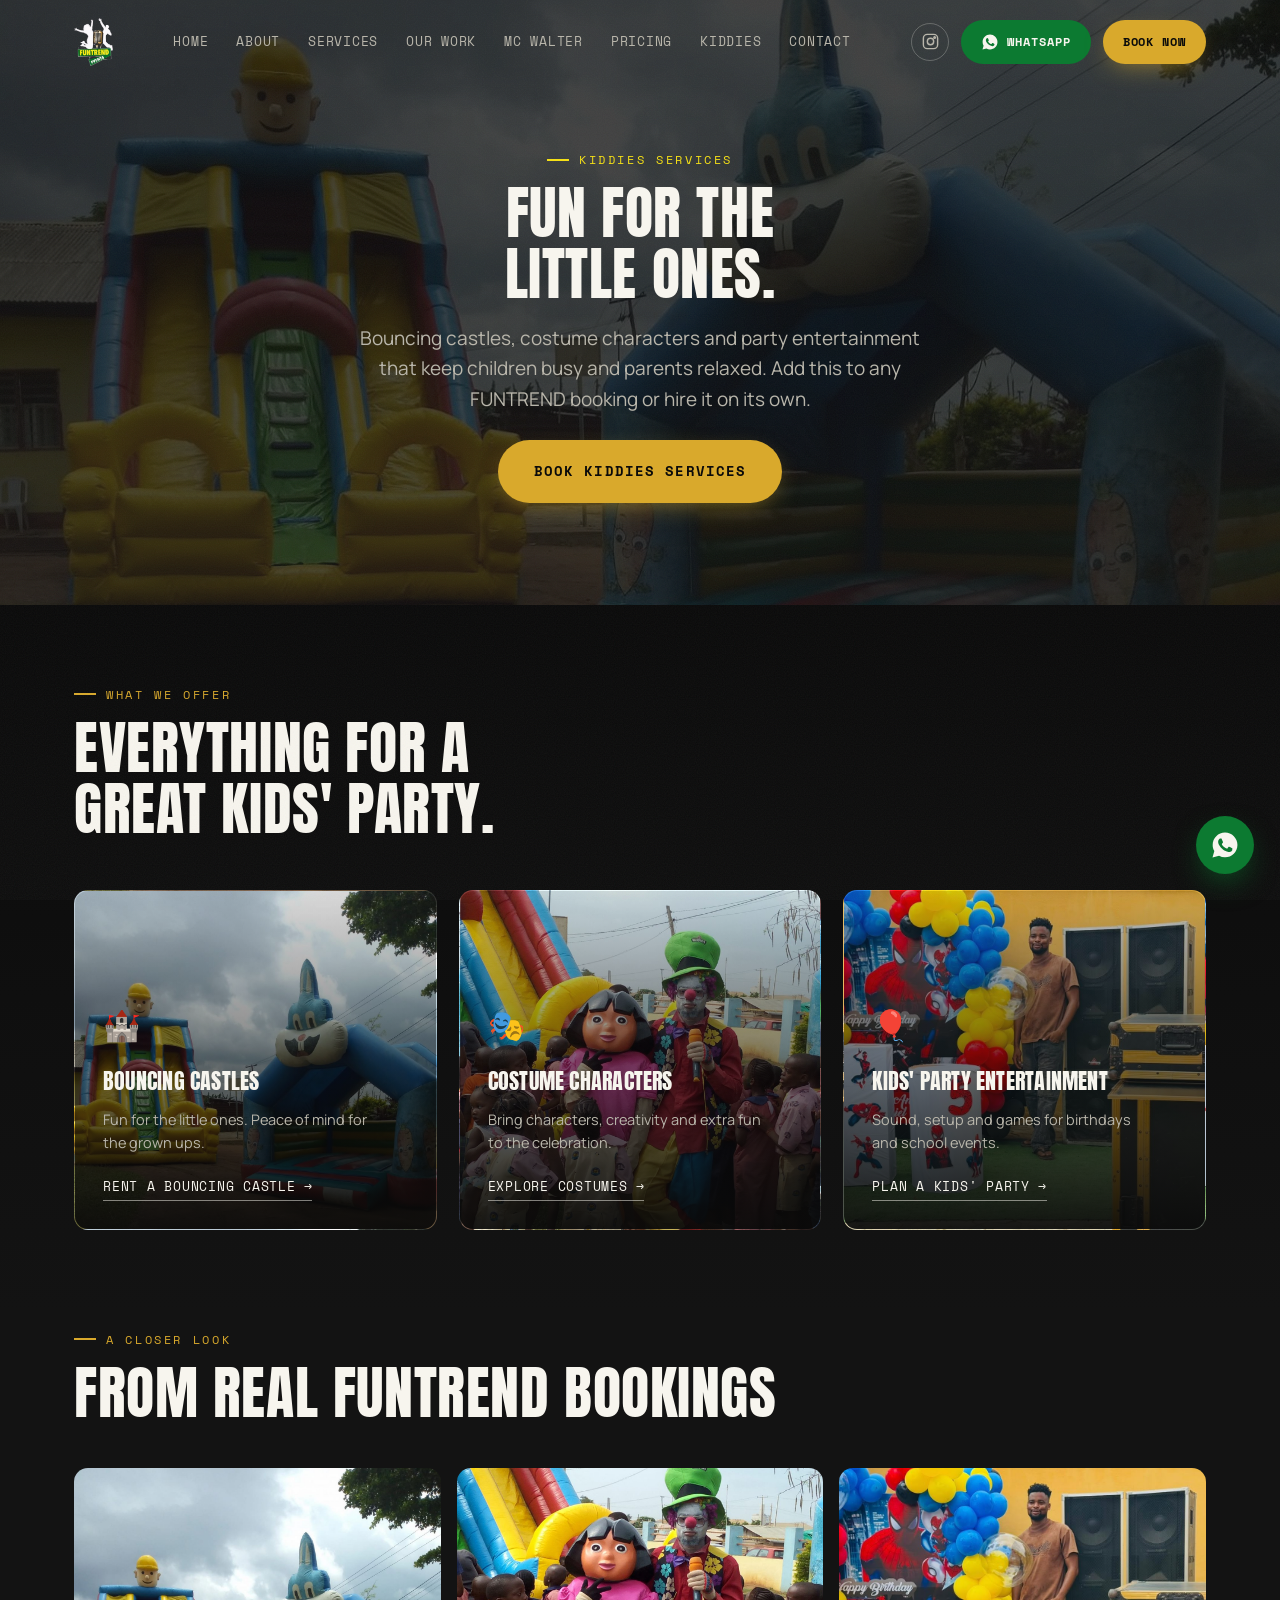
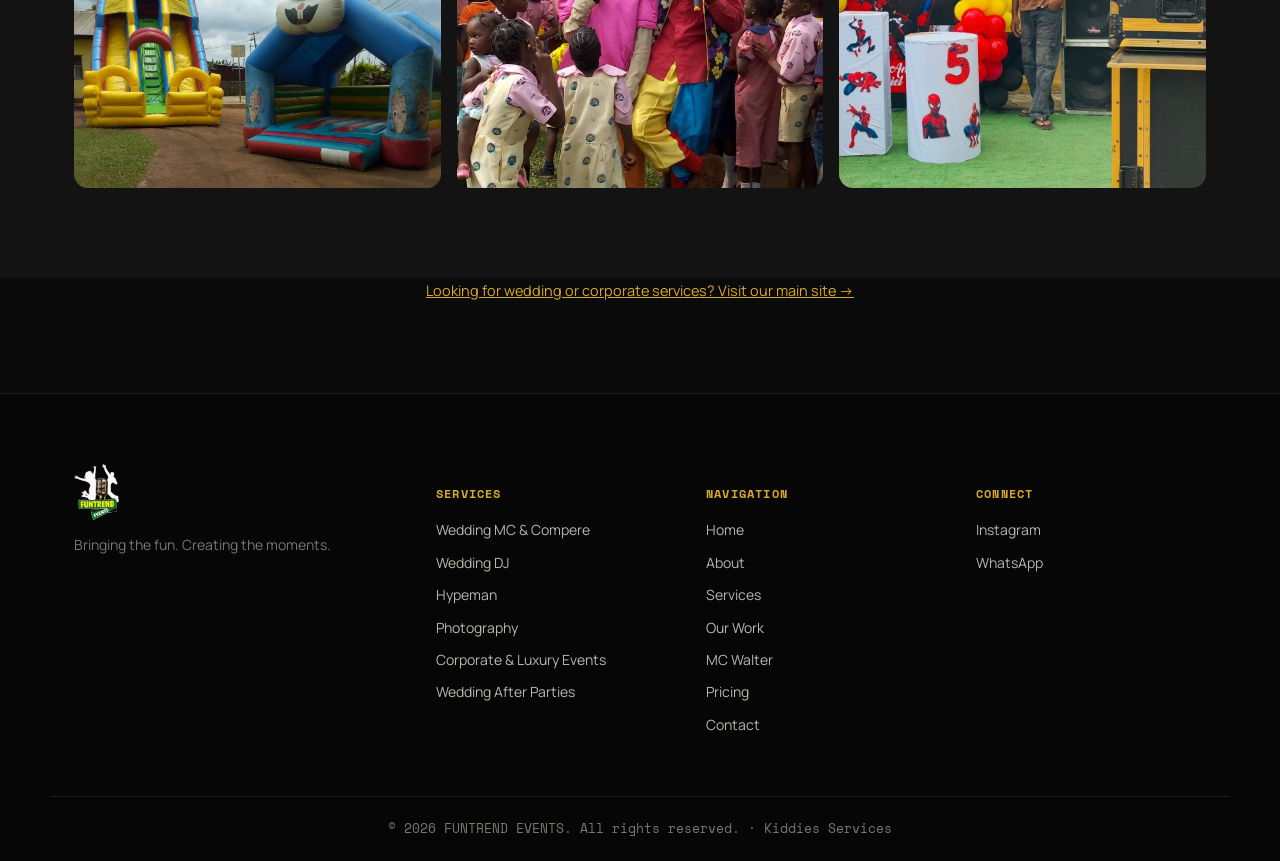
==== commit 8b8ea4be: "Swap hero and bio photos to blue suit, add Kiddies to nav, fix WhatsApp form handoff to use direct n" ====
--- a/kiddies.html
+++ b/kiddies.html
@@ -64,6 +64,7 @@
       <a href="index.html#work">Our Work</a>
       <a href="index.html#mcwalter">MC Walter</a>
       <a href="pricing.html" class="is-current">Pricing</a>
+      <a href="kiddies.html">Kiddies</a>
       <a href="index.html#booking">Contact</a>
     </div>
     <div class="nav-cta">
@@ -89,6 +90,7 @@
   <a href="index.html#work">Our Work</a>
   <a href="index.html#mcwalter">MC Walter</a>
   <a href="pricing.html">Pricing</a>
+  <a href="kiddies.html">Kiddies</a>
   <a href="index.html#booking">Contact</a>
   <div class="mobile-menu-icons">
     <a href="https://www.instagram.com/funtrendevents?igsh=MWdvNW51aXhkNHZ6cQ==" target="_blank" rel="noopener" aria-label="Instagram">
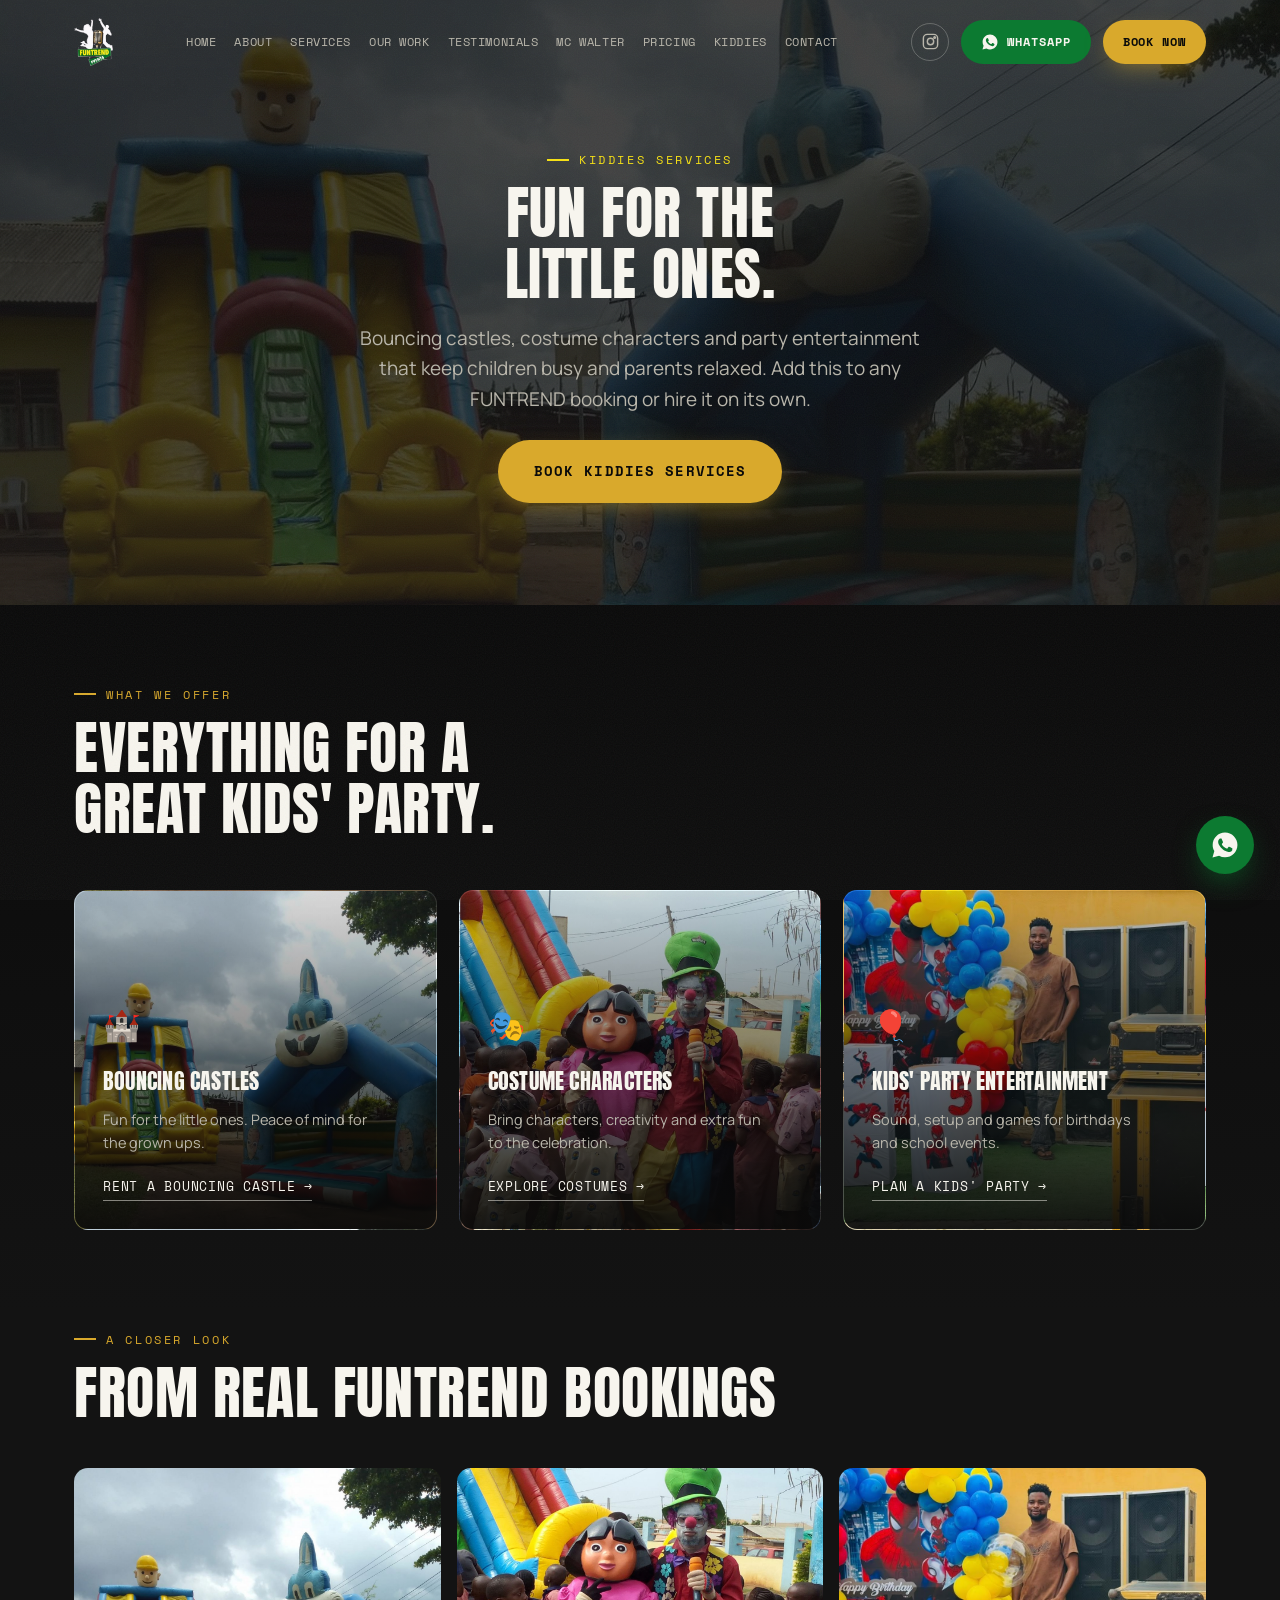
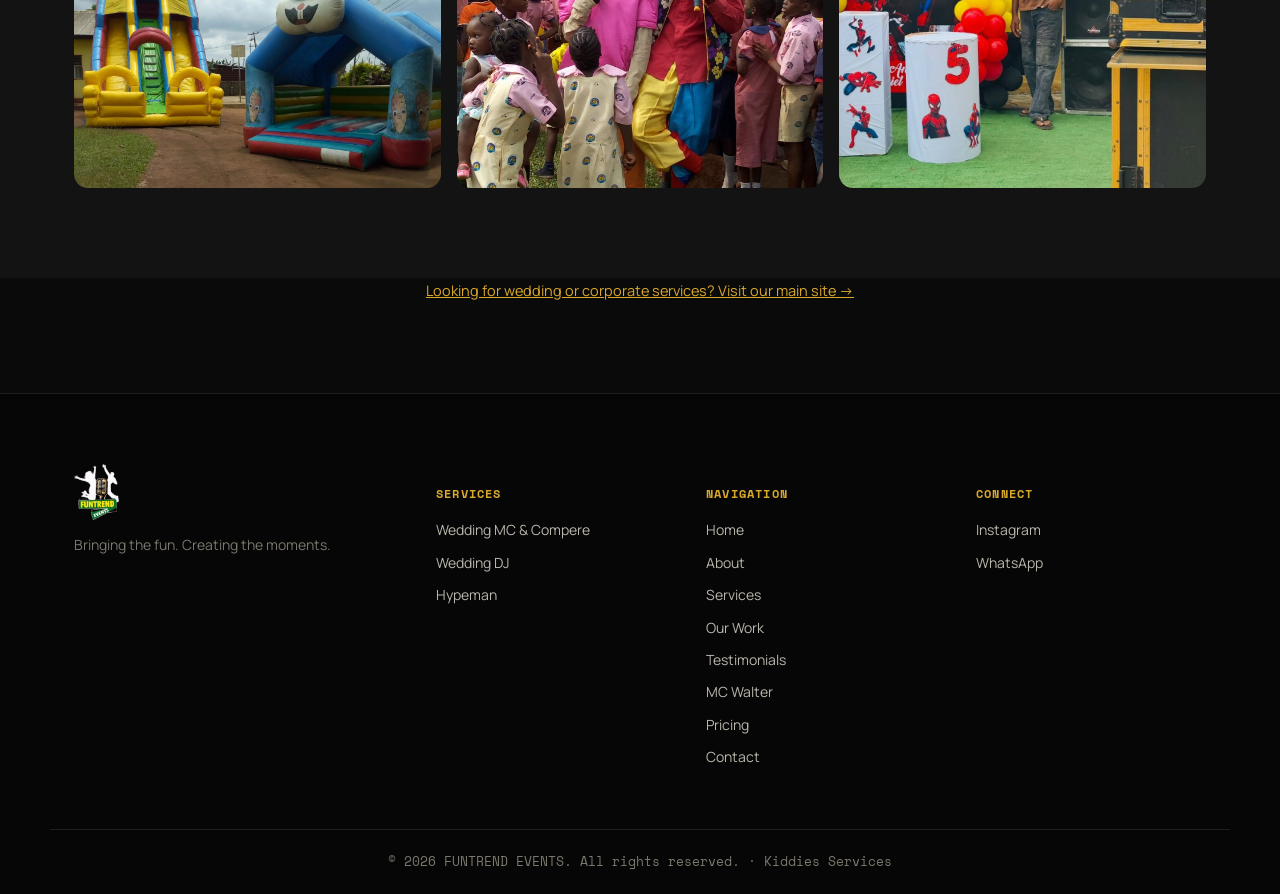
==== commit d139c300: "Fix stretched image bug (conflicting width/height attrs), fix nav overflow, remove Photography entir" ====
--- a/kiddies.html
+++ b/kiddies.html
@@ -62,6 +62,7 @@
       <a href="index.html#about">About</a>
       <a href="index.html#services">Services</a>
       <a href="index.html#work">Our Work</a>
+      <a href="index.html#testimonials">Testimonials</a>
       <a href="index.html#mcwalter">MC Walter</a>
       <a href="pricing.html" class="is-current">Pricing</a>
       <a href="kiddies.html">Kiddies</a>
@@ -88,6 +89,7 @@
   <a href="index.html#about">About</a>
   <a href="index.html#services">Services</a>
   <a href="index.html#work">Our Work</a>
+  <a href="index.html#testimonials">Testimonials</a>
   <a href="index.html#mcwalter">MC Walter</a>
   <a href="pricing.html">Pricing</a>
   <a href="kiddies.html">Kiddies</a>
@@ -180,9 +182,6 @@
       <a href="index.html#services">Wedding MC &amp; Compere</a>
       <a href="index.html#services">Wedding DJ</a>
       <a href="index.html#services">Hypeman</a>
-      <a href="index.html#services">Photography</a>
-      <a href="index.html#services">Corporate &amp; Luxury Events</a>
-      <a href="index.html#services">Wedding After Parties</a>
     </div>
     <div class="footer-col">
       <h5>Navigation</h5>
@@ -190,6 +189,7 @@
       <a href="index.html#about">About</a>
       <a href="index.html#services">Services</a>
       <a href="index.html#work">Our Work</a>
+      <a href="index.html#testimonials">Testimonials</a>
       <a href="index.html#mcwalter">MC Walter</a>
       <a href="pricing.html">Pricing</a>
       <a href="index.html#booking">Contact</a>
--- a/assets/css/site.css
+++ b/assets/css/site.css
@@ -123,18 +123,18 @@
 /* ===== equalizer signature motif ===== */
 .eq-row{ display:flex; align-items:flex-end; gap:5px; justify-content:center; }
 .eq-row span{
-  width:4px; background:var(--gold);
-  border-radius:2px;
+  width:4px; height:26px; background:var(--gold);
+  border-radius:2px; transform-origin:bottom;
   animation:eqPulse 1.1s ease-in-out infinite;
+  will-change:transform;
 }
 .eq-row--hero{ position:relative; z-index:3; padding-top:120px; height:26px; opacity:0.85; }
-.eq-row--hero span{ height:8px; }
 .eq-row span:nth-child(odd){ animation-duration:0.9s; }
 .eq-row span:nth-child(3n){ animation-duration:1.3s; animation-delay:.15s; }
 .eq-row span:nth-child(4n){ animation-duration:0.75s; animation-delay:.3s; }
 @keyframes eqPulse{
-  0%,100%{ height:6px; }
-  50%{ height:26px; }
+  0%,100%{ transform:scaleY(0.23); }
+  50%{ transform:scaleY(1); }
 }
 .eq-divider{ height:22px; margin:0 auto 0; }
 
@@ -152,10 +152,10 @@
 }
 .nav-logo img{ height:48px; width:auto; transition:height .3s ease; }
 .nav.is-scrolled .nav-logo img{ height:38px; }
-.nav-links{ display:flex; gap:28px; }
+.nav-links{ display:flex; gap:18px; }
 .nav-links a{
-  font-family:var(--mono); font-size:12.5px; letter-spacing:0.06em; text-transform:uppercase;
-  color:var(--off); transition:color .2s ease; position:relative;
+  font-family:var(--mono); font-size:11.5px; letter-spacing:0.05em; text-transform:uppercase;
+  color:var(--off); transition:color .2s ease; position:relative; white-space:nowrap;
 }
 .nav-links a:hover{ color:var(--gold-bright); }
 .nav-cta{ display:flex; align-items:center; gap:12px; }
@@ -185,8 +185,9 @@
   overflow:hidden; text-align:center; padding:120px 20px 60px;
 }
 .hero-bg{
-  position:absolute; inset:0; background-size:cover; background-position:center 62%;
-  transform:scale(1.08); animation:heroZoom 18s ease-in-out infinite alternate;
+  position:absolute; inset:0; background-size:cover; background-position:40% 20%;
+  background-color:#0a0a0a; transform:scale(1.08); animation:heroZoom 18s ease-in-out infinite alternate;
+  will-change:transform;
 }
 @keyframes heroZoom{ from{ transform:scale(1.08);} to{ transform:scale(1);} }
 .hero-overlay{
@@ -223,6 +224,7 @@
   border-radius:2px; transform:translateX(-50%); animation:scrollDown 1.6s ease infinite;
 }
 @keyframes scrollDown{ 0%{ opacity:1; top:6px;} 70%{ opacity:0; top:22px;} 100%{ opacity:0; top:6px;} }
+
 /* ===== generic section ===== */
 .section{ padding:96px 0; position:relative; }
 .section--dark{ background:var(--black-soft); }
@@ -234,7 +236,7 @@
   display:grid; grid-template-columns:0.85fr 1.15fr; gap:60px; align-items:center;
 }
 .mc-intro-media{ position:relative; }
-.mc-intro-media img{ border-radius:var(--radius); width:100%; aspect-ratio:4/5; object-fit:cover; object-position:center 15%; }
+.mc-intro-media img{ border-radius:var(--radius); width:100%; aspect-ratio:4/5; object-fit:cover; object-position:center 12%; }
 .mc-intro-frame{
   position:absolute; top:18px; left:18px; right:-18px; bottom:-18px;
   border:2px solid var(--gold); border-radius:var(--radius); z-index:-1;
@@ -312,6 +314,7 @@
 @keyframes orbitSpin{ from{ transform:rotate(0deg); } to{ transform:rotate(360deg); } }
 @keyframes orbitSpinReverse{ from{ transform:rotate(0deg); } to{ transform:rotate(-360deg); } }
 .wheel-caption{ margin-top:40px; color:var(--off); font-size:14.5px; }
+
 /* ===== event types ===== */
 .section--light{ background:var(--white); color:var(--black); }
 .eyebrow--dark{ color:var(--green); }
@@ -391,6 +394,7 @@
   font-family:var(--mono); font-size:13px; letter-spacing:0.04em;
 }
 .masonry-empty.is-visible{ display:block; }
+
 /* ===== reels ===== */
 .section--reels .container > .eyebrow{ justify-content:flex-start; }
 .reels-row{
@@ -431,14 +435,16 @@
 .mcwalter-title{ font-family:var(--mono); font-size:12px; letter-spacing:0.1em; text-transform:uppercase; color:var(--off-dim); margin-bottom:26px; }
 .mcwalter-content p{ color:var(--off); margin-bottom:16px; max-width:520px; }
 .mcwalter-content .btn{ margin-top:10px; align-self:flex-start; }
+
 /* ===== testimonials ===== */
-.testimonial-grid{ display:grid; grid-template-columns:repeat(3, 1fr); gap:22px; margin-top:50px; }
-.testimonial-card{ background:var(--black-card); border:1px solid var(--line); border-radius:var(--radius); padding:30px; }
-.quote-mark{ font-family:var(--display); font-size:44px; color:var(--gold); opacity:0.5; line-height:1; margin-bottom:10px; }
-.testimonial-text{ color:var(--off); font-size:15px; line-height:1.65; margin-bottom:22px; }
-.testimonial-name{ font-family:var(--mono); font-size:12.5px; letter-spacing:0.04em; color:var(--white); font-weight:700; }
-.testimonial-name span{ display:block; color:var(--off-dim); font-weight:400; text-transform:uppercase; letter-spacing:0.06em; font-size:11px; margin-top:4px; }
-.testimonial-note{ text-align:center; color:var(--off-dim); font-family:var(--mono); font-size:12px; letter-spacing:0.04em; margin-top:34px; }
+.proof-grid{ columns:3 260px; column-gap:16px; margin-top:50px; }
+.proof-card{
+  break-inside:avoid; margin-bottom:16px; border-radius:var(--radius); overflow:hidden;
+  border:1px solid var(--line); background:var(--black-card); transition:transform .3s ease;
+}
+.proof-card:hover{ transform:translateY(-4px); }
+.proof-card img{ width:100%; display:block; }
+.proof-videos{ margin-top:10px; }
 
 /* ===== booking ===== */
 .section--booking{ background:radial-gradient(circle at 100% 0%, rgba(12,122,49,0.12), transparent 55%), var(--black-soft); }
